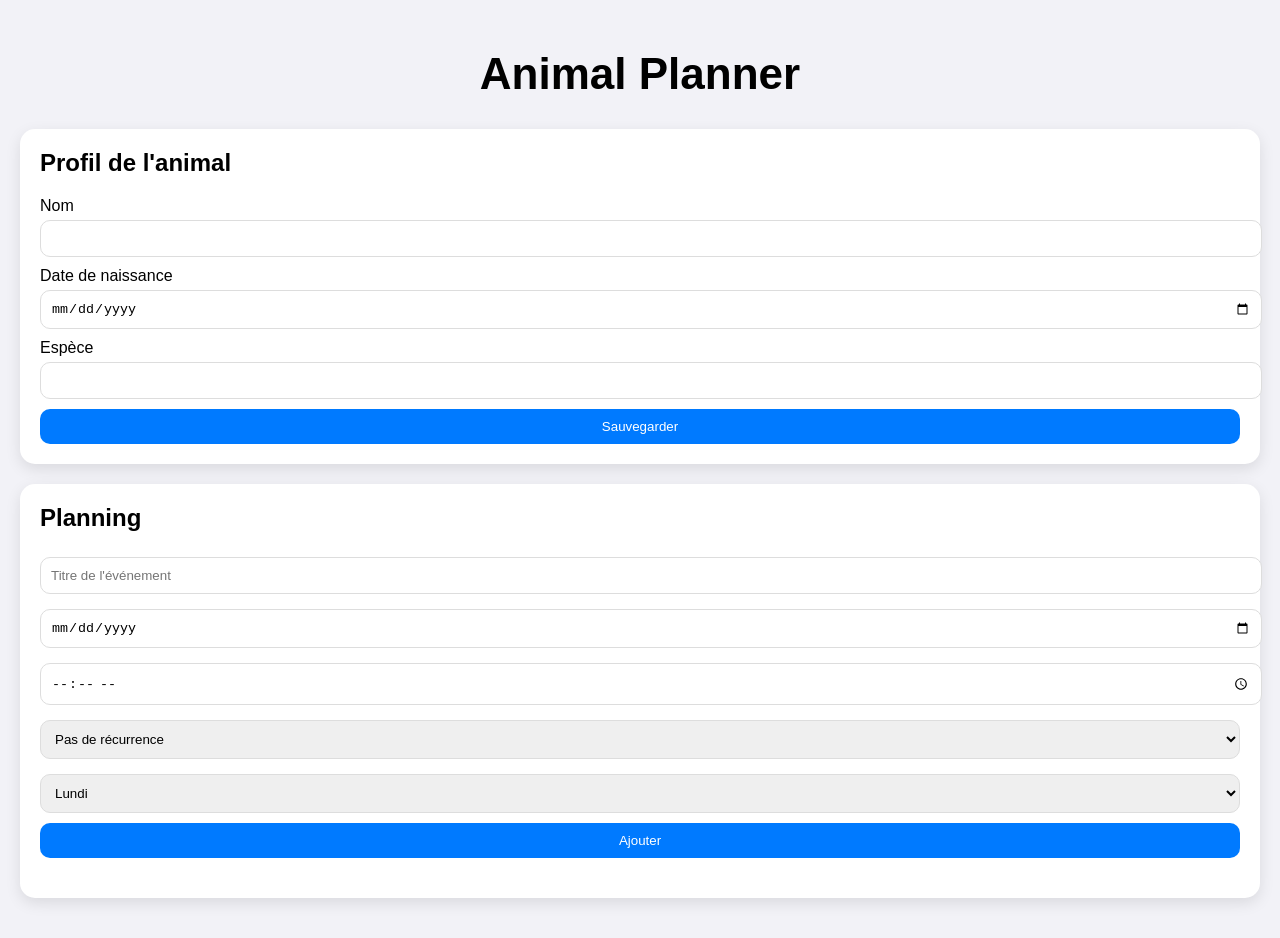
==== index.html @ fb33429a "Add files via upload" ====
<!DOCTYPE html>
<html lang="fr">
<head>
<meta charset="UTF-8">
<title>Animal Planner</title>
<link rel="stylesheet" href="style.css">
</head>

<body>

<header>
<h1>Animal Planner</h1>
</header>

<section class="profil">
<h2>Profil de l'animal</h2>

<label>Nom</label>
<input id="nom" type="text">

<label>Date de naissance</label>
<input id="naissance" type="date">

<label>Espèce</label>
<input id="espece" type="text">

<button onclick="saveProfil()">Sauvegarder</button>
</section>


<section class="calendar">
<h2>Planning</h2>

<div class="add-event">

<input id="titre" placeholder="Titre de l'événement">

<input id="date" type="date">

<input id="heure" type="time">

<select id="recurrence">
<option value="none">Pas de récurrence</option>
<option value="weekly">Toutes les semaines</option>
</select>

<select id="jour">
<option value="1">Lundi</option>
<option value="2">Mardi</option>
<option value="3">Mercredi</option>
<option value="4">Jeudi</option>
<option value="5">Vendredi</option>
<option value="6">Samedi</option>
<option value="0">Dimanche</option>
</select>

<button onclick="addEvent()">Ajouter</button>

</div>

<ul id="events"></ul>

</section>


<script>

let events = JSON.parse(localStorage.getItem("events")) || [];

function saveProfil(){

let profil = {
nom: document.getElementById("nom").value,
naissance: document.getElementById("naissance").value,
espece: document.getElementById("espece").value
}

localStorage.setItem("profil", JSON.stringify(profil));

alert("Profil sauvegardé");

}

function loadProfil(){

let profil = JSON.parse(localStorage.getItem("profil"));

if(!profil) return;

document.getElementById("nom").value = profil.nom;
document.getElementById("naissance").value = profil.naissance;
document.getElementById("espece").value = profil.espece;

}

function addEvent(){

let event = {
titre: document.getElementById("titre").value,
date: document.getElementById("date").value,
heure: document.getElementById("heure").value,
recurrence: document.getElementById("recurrence").value,
jour: document.getElementById("jour").value
}

events.push(event);

localStorage.setItem("events", JSON.stringify(events));

displayEvents();

}

function displayEvents(){

let list = document.getElementById("events");

list.innerHTML = "";

events.forEach(e => {

let li = document.createElement("li");

li.innerHTML = `
<strong>${e.titre}</strong><br>
${e.date} à ${e.heure}
`;

list.appendChild(li);

});

}

function checkNotifications(){

if(Notification.permission !== "granted"){
Notification.requestPermission();
}

setInterval(()=>{

let now = new Date();

events.forEach(e=>{

let eventDate = new Date(e.date + "T" + e.heure);

if(
now.getFullYear() === eventDate.getFullYear() &&
now.getMonth() === eventDate.getMonth() &&
now.getDate() === eventDate.getDate() &&
now.getHours() === eventDate.getHours() &&
now.getMinutes() === eventDate.getMinutes()
){

new Notification("Rappel",{
body: e.titre
});

}

});

},60000);

}

loadProfil();
displayEvents();
checkNotifications();

</script>

</body>
</html>
---- style.css ----
body{
font-family: -apple-system, BlinkMacSystemFont, sans-serif;
background:#f2f2f7;
margin:0;
padding:20px;
}

header{
text-align:center;
font-size:22px;
margin-bottom:20px;
}

section{
background:white;
padding:20px;
border-radius:15px;
margin-bottom:20px;
box-shadow:0 5px 15px rgba(0,0,0,0.1);
}

h2{
margin-top:0;
}

input, select{
width:100%;
padding:10px;
margin:5px 0 10px 0;
border-radius:10px;
border:1px solid #ddd;
}

button{
background:#007aff;
color:white;
border:none;
padding:10px;
border-radius:10px;
cursor:pointer;
width:100%;
}

button:hover{
background:#005fd1;
}

.calendar ul{
list-style:none;
padding:0;
}

.calendar li{
padding:10px;
border-bottom:1px solid #eee;
}

.calendar li:last-child{
border-bottom:none;
}

.add-event{
margin-bottom:20px;
}
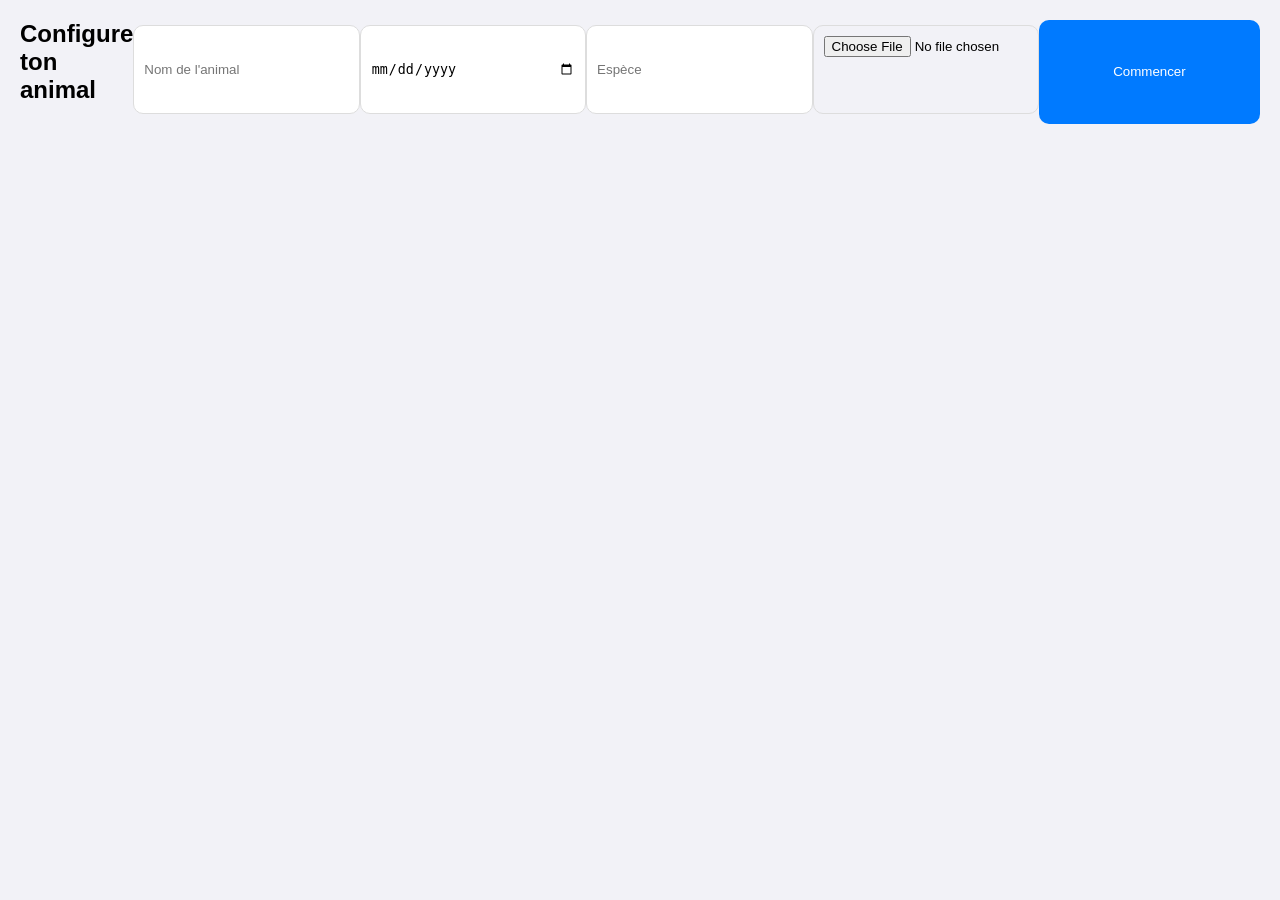
==== commit 4ec9808b: "Update index.html modif complète" ====
--- a/index.html
+++ b/index.html
@@ -1,176 +1,287 @@
 <!DOCTYPE html>
 <html lang="fr">
 <head>
+
 <meta charset="UTF-8">
-<title>Animal Planner</title>
+<meta name="viewport" content="width=device-width, initial-scale=1.0">
+
+<title>Pet Planner</title>
+
 <link rel="stylesheet" href="style.css">
+
 </head>
 
 <body>
 
+<div id="setup">
+
+<h2>Configure ton animal</h2>
+
+<input id="petName" placeholder="Nom de l'animal">
+
+<input id="petBirth" type="date">
+
+<input id="petType" placeholder="Espèce">
+
+<input id="petPhoto" type="file">
+
+<button onclick="savePet()">Commencer</button>
+
+</div>
+
+
+<div id="app">
+
 <header>
-<h1>Animal Planner</h1>
+
+<h1 id="petTitle"></h1>
+
+<img id="profilePic" onclick="openProfile()">
+
 </header>
 
-<section class="profil">
-<h2>Profil de l'animal</h2>
-
-<label>Nom</label>
-<input id="nom" type="text">
-
-<label>Date de naissance</label>
-<input id="naissance" type="date">
-
-<label>Espèce</label>
-<input id="espece" type="text">
-
-<button onclick="saveProfil()">Sauvegarder</button>
-</section>
-
-
-<section class="calendar">
-<h2>Planning</h2>
-
-<div class="add-event">
-
-<input id="titre" placeholder="Titre de l'événement">
-
-<input id="date" type="date">
-
-<input id="heure" type="time">
-
-<select id="recurrence">
-<option value="none">Pas de récurrence</option>
-<option value="weekly">Toutes les semaines</option>
-</select>
-
-<select id="jour">
-<option value="1">Lundi</option>
-<option value="2">Mardi</option>
-<option value="3">Mercredi</option>
-<option value="4">Jeudi</option>
-<option value="5">Vendredi</option>
-<option value="6">Samedi</option>
-<option value="0">Dimanche</option>
-</select>
-
-<button onclick="addEvent()">Ajouter</button>
-
-</div>
-
-<ul id="events"></ul>
-
-</section>
+
+<div class="calendarHeader">
+
+<button onclick="changeMonth(-1)">‹</button>
+
+<h2 id="monthTitle"></h2>
+
+<button onclick="changeMonth(1)">›</button>
+
+</div>
+
+
+<div id="calendar"></div>
+
+
+<div class="addEvent">
+
+<input id="eventTitle" placeholder="Titre">
+
+<input id="eventDate" type="date">
+
+<input id="eventTime" type="time">
+
+<button onclick="addEvent()">Ajouter événement</button>
+
+</div>
+
+
+<div id="profileModal">
+
+<h2>Profil</h2>
+
+<input id="editName">
+
+<input id="editBirth" type="date">
+
+<input id="editType">
+
+<input id="editPhoto" type="file">
+
+<button onclick="updateProfile()">Sauvegarder</button>
+
+<button onclick="closeProfile()">Fermer</button>
+
+</div>
+
+</div>
 
 
 <script>
 
-let events = JSON.parse(localStorage.getItem("events")) || [];
-
-function saveProfil(){
-
-let profil = {
-nom: document.getElementById("nom").value,
-naissance: document.getElementById("naissance").value,
-espece: document.getElementById("espece").value
-}
-
-localStorage.setItem("profil", JSON.stringify(profil));
-
-alert("Profil sauvegardé");
-
-}
-
-function loadProfil(){
-
-let profil = JSON.parse(localStorage.getItem("profil"));
-
-if(!profil) return;
-
-document.getElementById("nom").value = profil.nom;
-document.getElementById("naissance").value = profil.naissance;
-document.getElementById("espece").value = profil.espece;
+let events = JSON.parse(localStorage.getItem("events")) || []
+
+let currentDate = new Date()
+
+function savePet(){
+
+let file = document.getElementById("petPhoto").files[0]
+
+let reader = new FileReader()
+
+reader.onload = function(){
+
+let pet = {
+
+name: document.getElementById("petName").value,
+birth: document.getElementById("petBirth").value,
+type: document.getElementById("petType").value,
+photo: reader.result
+
+}
+
+localStorage.setItem("pet", JSON.stringify(pet))
+
+location.reload()
+
+}
+
+if(file) reader.readAsDataURL(file)
+
+}
+
+function loadPet(){
+
+let pet = JSON.parse(localStorage.getItem("pet"))
+
+if(!pet){
+
+document.getElementById("setup").style.display="flex"
+document.getElementById("app").style.display="none"
+
+return
+
+}
+
+document.getElementById("setup").style.display="none"
+document.getElementById("app").style.display="block"
+
+document.getElementById("petTitle").innerText = pet.name
+document.getElementById("profilePic").src = pet.photo
+
+}
+
+function openProfile(){
+
+let pet = JSON.parse(localStorage.getItem("pet"))
+
+document.getElementById("profileModal").style.display="flex"
+
+document.getElementById("editName").value = pet.name
+document.getElementById("editBirth").value = pet.birth
+document.getElementById("editType").value = pet.type
+
+}
+
+function closeProfile(){
+
+document.getElementById("profileModal").style.display="none"
+
+}
+
+function updateProfile(){
+
+let pet = JSON.parse(localStorage.getItem("pet"))
+
+pet.name = document.getElementById("editName").value
+pet.birth = document.getElementById("editBirth").value
+pet.type = document.getElementById("editType").value
+
+let file = document.getElementById("editPhoto").files[0]
+
+if(file){
+
+let reader = new FileReader()
+
+reader.onload = function(){
+
+pet.photo = reader.result
+
+localStorage.setItem("pet", JSON.stringify(pet))
+
+location.reload()
+
+}
+
+reader.readAsDataURL(file)
+
+}else{
+
+localStorage.setItem("pet", JSON.stringify(pet))
+
+location.reload()
+
+}
+
+}
+
+function generateCalendar(){
+
+let calendar = document.getElementById("calendar")
+
+calendar.innerHTML=""
+
+let year = currentDate.getFullYear()
+let month = currentDate.getMonth()
+
+let firstDay = new Date(year,month,1).getDay()
+let daysInMonth = new Date(year,month+1,0).getDate()
+
+document.getElementById("monthTitle").innerText =
+currentDate.toLocaleDateString("fr-FR",{month:"long",year:"numeric"})
+
+for(let i=0;i<firstDay;i++){
+
+let empty = document.createElement("div")
+
+calendar.appendChild(empty)
+
+}
+
+for(let d=1; d<=daysInMonth; d++){
+
+let day = document.createElement("div")
+
+day.className="day"
+
+let dateStr =
+year+"-"+String(month+1).padStart(2,"0")+"-"+String(d).padStart(2,"0")
+
+day.innerHTML="<span>"+d+"</span>"
+
+events
+.filter(e=>e.date===dateStr)
+.forEach(e=>{
+
+let ev = document.createElement("div")
+
+ev.className="event"
+
+ev.innerText=e.time+" "+e.title
+
+day.appendChild(ev)
+
+})
+
+calendar.appendChild(day)
+
+}
+
+}
+
+function changeMonth(n){
+
+currentDate.setMonth(currentDate.getMonth()+n)
+
+generateCalendar()
 
 }
 
 function addEvent(){
 
-let event = {
-titre: document.getElementById("titre").value,
-date: document.getElementById("date").value,
-heure: document.getElementById("heure").value,
-recurrence: document.getElementById("recurrence").value,
-jour: document.getElementById("jour").value
-}
-
-events.push(event);
-
-localStorage.setItem("events", JSON.stringify(events));
-
-displayEvents();
-
-}
-
-function displayEvents(){
-
-let list = document.getElementById("events");
-
-list.innerHTML = "";
-
-events.forEach(e => {
-
-let li = document.createElement("li");
-
-li.innerHTML = `
-<strong>${e.titre}</strong><br>
-${e.date} à ${e.heure}
-`;
-
-list.appendChild(li);
-
-});
-
-}
-
-function checkNotifications(){
-
-if(Notification.permission !== "granted"){
-Notification.requestPermission();
-}
-
-setInterval(()=>{
-
-let now = new Date();
-
-events.forEach(e=>{
-
-let eventDate = new Date(e.date + "T" + e.heure);
-
-if(
-now.getFullYear() === eventDate.getFullYear() &&
-now.getMonth() === eventDate.getMonth() &&
-now.getDate() === eventDate.getDate() &&
-now.getHours() === eventDate.getHours() &&
-now.getMinutes() === eventDate.getMinutes()
-){
-
-new Notification("Rappel",{
-body: e.titre
-});
-
-}
-
-});
-
-},60000);
-
-}
-
-loadProfil();
-displayEvents();
-checkNotifications();
+let event={
+
+title:document.getElementById("eventTitle").value,
+date:document.getElementById("eventDate").value,
+time:document.getElementById("eventTime").value
+
+}
+
+events.push(event)
+
+localStorage.setItem("events",JSON.stringify(events))
+
+generateCalendar()
+
+}
+
+loadPet()
+
+generateCalendar()
 
 </script>
 
 </body>
-</html>+</html>
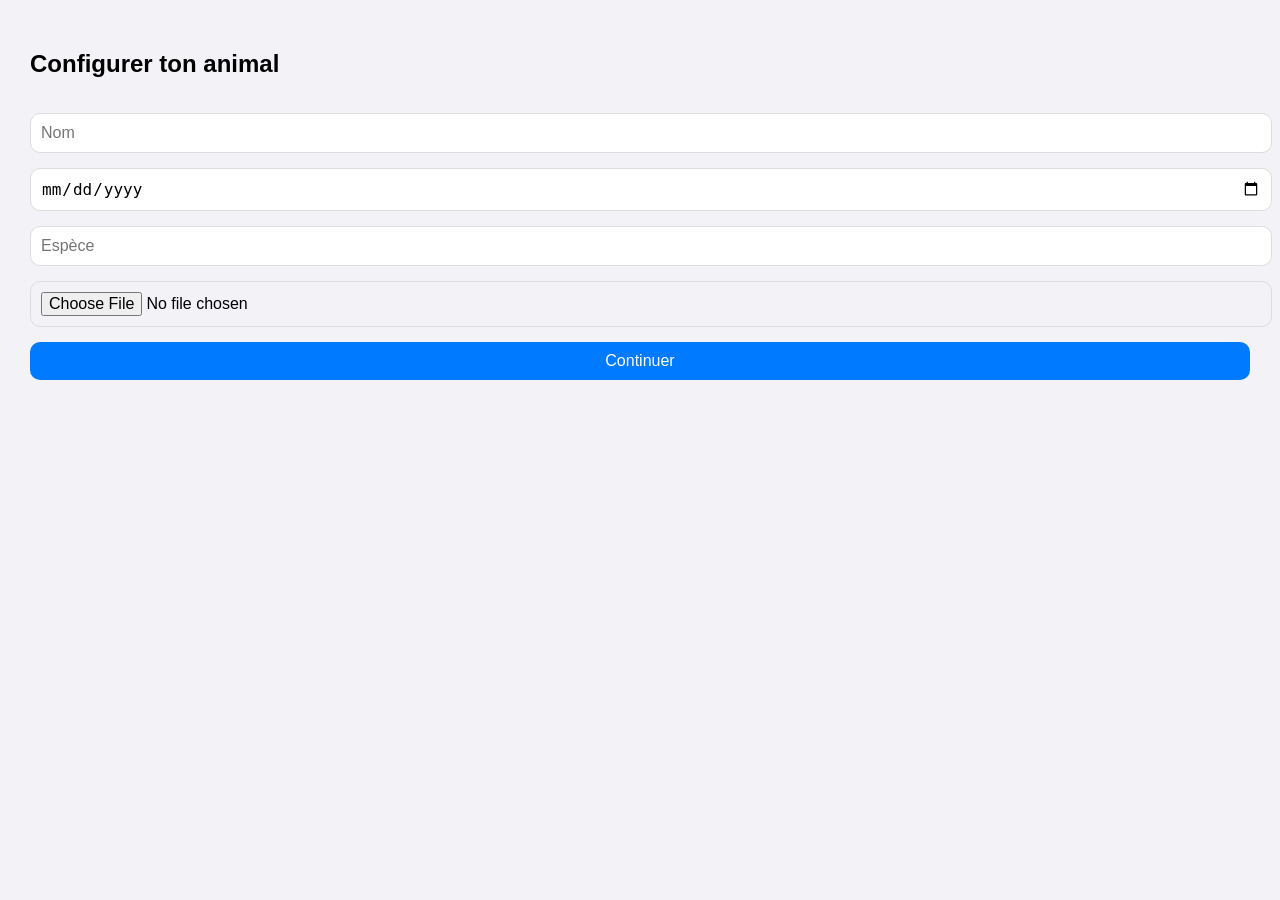
==== commit 84d0f850: "Update index.html modif 3" ====
--- a/index.html
+++ b/index.html
@@ -1,5 +1,6 @@
 <!DOCTYPE html>
 <html lang="fr">
+
 <head>
 
 <meta charset="UTF-8">
@@ -15,9 +16,9 @@
 
 <div id="setup">
 
-<h2>Configure ton animal</h2>
-
-<input id="petName" placeholder="Nom de l'animal">
+<h2>Configurer ton animal</h2>
+
+<input id="petName" placeholder="Nom">
 
 <input id="petBirth" type="date">
 
@@ -25,7 +26,7 @@
 
 <input id="petPhoto" type="file">
 
-<button onclick="savePet()">Commencer</button>
+<button onclick="savePet()">Continuer</button>
 
 </div>
 
@@ -43,11 +44,11 @@
 
 <div class="calendarHeader">
 
-<button onclick="changeMonth(-1)">‹</button>
+<button class="arrow" onclick="changeMonth(-1)">‹</button>
 
 <h2 id="monthTitle"></h2>
 
-<button onclick="changeMonth(1)">›</button>
+<button class="arrow" onclick="changeMonth(1)">›</button>
 
 </div>
 
@@ -55,15 +56,20 @@
 <div id="calendar"></div>
 
 
-<div class="addEvent">
-
-<input id="eventTitle" placeholder="Titre">
+<div class="eventCreator">
+
+<input id="eventTitle" placeholder="Titre de l'évènement">
 
 <input id="eventDate" type="date">
 
 <input id="eventTime" type="time">
 
-<button onclick="addEvent()">Ajouter événement</button>
+<select id="eventRepeat">
+<option value="none">Pas de récurrence</option>
+<option value="weekly">Chaque semaine</option>
+</select>
+
+<button onclick="addEvent()">Ajouter</button>
 
 </div>
 
@@ -105,14 +111,14 @@
 
 let pet = {
 
-name: document.getElementById("petName").value,
-birth: document.getElementById("petBirth").value,
-type: document.getElementById("petType").value,
+name: petName.value,
+birth: petBirth.value,
+type: petType.value,
 photo: reader.result
 
 }
 
-localStorage.setItem("pet", JSON.stringify(pet))
+localStorage.setItem("pet",JSON.stringify(pet))
 
 location.reload()
 
@@ -128,18 +134,17 @@
 
 if(!pet){
 
-document.getElementById("setup").style.display="flex"
-document.getElementById("app").style.display="none"
-
+setup.style.display="flex"
+app.style.display="none"
 return
 
 }
 
-document.getElementById("setup").style.display="none"
-document.getElementById("app").style.display="block"
-
-document.getElementById("petTitle").innerText = pet.name
-document.getElementById("profilePic").src = pet.photo
+setup.style.display="none"
+app.style.display="block"
+
+petTitle.innerText=pet.name
+profilePic.src=pet.photo
 
 }
 
@@ -147,17 +152,17 @@
 
 let pet = JSON.parse(localStorage.getItem("pet"))
 
-document.getElementById("profileModal").style.display="flex"
-
-document.getElementById("editName").value = pet.name
-document.getElementById("editBirth").value = pet.birth
-document.getElementById("editType").value = pet.type
+profileModal.style.display="flex"
+
+editName.value=pet.name
+editBirth.value=pet.birth
+editType.value=pet.type
 
 }
 
 function closeProfile(){
 
-document.getElementById("profileModal").style.display="none"
+profileModal.style.display="none"
 
 }
 
@@ -165,21 +170,21 @@
 
 let pet = JSON.parse(localStorage.getItem("pet"))
 
-pet.name = document.getElementById("editName").value
-pet.birth = document.getElementById("editBirth").value
-pet.type = document.getElementById("editType").value
-
-let file = document.getElementById("editPhoto").files[0]
+pet.name=editName.value
+pet.birth=editBirth.value
+pet.type=editType.value
+
+let file=editPhoto.files[0]
 
 if(file){
 
-let reader = new FileReader()
-
-reader.onload = function(){
-
-pet.photo = reader.result
-
-localStorage.setItem("pet", JSON.stringify(pet))
+let reader=new FileReader()
+
+reader.onload=function(){
+
+pet.photo=reader.result
+
+localStorage.setItem("pet",JSON.stringify(pet))
 
 location.reload()
 
@@ -189,7 +194,7 @@
 
 }else{
 
-localStorage.setItem("pet", JSON.stringify(pet))
+localStorage.setItem("pet",JSON.stringify(pet))
 
 location.reload()
 
@@ -199,43 +204,37 @@
 
 function generateCalendar(){
 
-let calendar = document.getElementById("calendar")
-
 calendar.innerHTML=""
 
-let year = currentDate.getFullYear()
-let month = currentDate.getMonth()
-
-let firstDay = new Date(year,month,1).getDay()
-let daysInMonth = new Date(year,month+1,0).getDate()
-
-document.getElementById("monthTitle").innerText =
-currentDate.toLocaleDateString("fr-FR",{month:"long",year:"numeric"})
+let year=currentDate.getFullYear()
+let month=currentDate.getMonth()
+
+let firstDay=new Date(year,month,1).getDay()
+let daysInMonth=new Date(year,month+1,0).getDate()
+
+monthTitle.innerText=currentDate.toLocaleDateString("fr-FR",{month:"long",year:"numeric"})
 
 for(let i=0;i<firstDay;i++){
 
-let empty = document.createElement("div")
-
+let empty=document.createElement("div")
 calendar.appendChild(empty)
 
 }
 
-for(let d=1; d<=daysInMonth; d++){
-
-let day = document.createElement("div")
-
+for(let d=1;d<=daysInMonth;d++){
+
+let day=document.createElement("div")
 day.className="day"
 
-let dateStr =
-year+"-"+String(month+1).padStart(2,"0")+"-"+String(d).padStart(2,"0")
+let dateStr=year+"-"+String(month+1).padStart(2,"0")+"-"+String(d).padStart(2,"0")
 
 day.innerHTML="<span>"+d+"</span>"
 
-events
-.filter(e=>e.date===dateStr)
-.forEach(e=>{
-
-let ev = document.createElement("div")
+events.forEach(e=>{
+
+if(e.date===dateStr || (e.repeat==="weekly" && new Date(dateStr).getDay()==new Date(e.date).getDay())){
+
+let ev=document.createElement("div")
 
 ev.className="event"
 
@@ -243,6 +242,8 @@
 
 day.appendChild(ev)
 
+}
+
 })
 
 calendar.appendChild(day)
@@ -263,9 +264,10 @@
 
 let event={
 
-title:document.getElementById("eventTitle").value,
-date:document.getElementById("eventDate").value,
-time:document.getElementById("eventTime").value
+title:eventTitle.value,
+date:eventDate.value,
+time:eventTime.value,
+repeat:eventRepeat.value
 
 }
 
@@ -277,9 +279,50 @@
 
 }
 
+function checkNotifications(){
+
+if(Notification.permission!=="granted"){
+
+Notification.requestPermission()
+
+}
+
+setInterval(()=>{
+
+let now=new Date()
+
+events.forEach(e=>{
+
+let eventDate=new Date(e.date+"T"+e.time)
+
+if(
+
+now.getHours()===eventDate.getHours() &&
+now.getMinutes()===eventDate.getMinutes() &&
+(now.toISOString().slice(0,10)===e.date ||
+(e.repeat==="weekly" && now.getDay()===eventDate.getDay()))
+
+){
+
+new Notification("Rappel",{
+
+body:e.title
+
+})
+
+}
+
+})
+
+},60000)
+
+}
+
 loadPet()
 
 generateCalendar()
+
+checkNotifications()
 
 </script>
 
--- a/style.css
+++ b/style.css
@@ -1,64 +1,134 @@
 body{
-font-family: -apple-system, BlinkMacSystemFont, sans-serif;
+
+margin:0;
+font-family:-apple-system,BlinkMacSystemFont,sans-serif;
 background:#f2f2f7;
-margin:0;
-padding:20px;
+
 }
 
 header{
-text-align:center;
-font-size:22px;
-margin-bottom:20px;
+
+display:flex;
+justify-content:space-between;
+align-items:center;
+padding:15px;
+background:white;
+box-shadow:0 2px 10px rgba(0,0,0,0.05);
+
 }
 
-section{
-background:white;
-padding:20px;
-border-radius:15px;
-margin-bottom:20px;
-box-shadow:0 5px 15px rgba(0,0,0,0.1);
+h1{
+
+font-size:20px;
+margin:0;
+
 }
 
-h2{
-margin-top:0;
+#profilePic{
+
+width:40px;
+height:40px;
+border-radius:50%;
+object-fit:cover;
+
 }
 
-input, select{
+.calendarHeader{
+
+display:flex;
+justify-content:space-between;
+align-items:center;
+padding:10px 20px;
+
+}
+
+#calendar{
+
+display:grid;
+grid-template-columns:repeat(7,1fr);
+gap:5px;
+padding:10px;
+
+}
+
+.day{
+
+background:white;
+border-radius:10px;
+min-height:80px;
+padding:5px;
+font-size:12px;
+
+}
+
+.day span{
+
+font-weight:bold;
+
+}
+
+.event{
+
+background:#007aff;
+color:white;
+border-radius:6px;
+padding:2px 4px;
+margin-top:3px;
+font-size:10px;
+
+}
+
+.addEvent{
+
+position:fixed;
+bottom:0;
+left:0;
+right:0;
+background:white;
+padding:10px;
+box-shadow:0 -3px 10px rgba(0,0,0,0.1);
+
+}
+
+input,button{
+
 width:100%;
 padding:10px;
-margin:5px 0 10px 0;
+margin-top:5px;
 border-radius:10px;
 border:1px solid #ddd;
+font-size:16px;
+
 }
 
 button{
+
 background:#007aff;
 color:white;
 border:none;
-padding:10px;
-border-radius:10px;
-cursor:pointer;
-width:100%;
+
 }
 
-button:hover{
-background:#005fd1;
+#setup{
+
+display:flex;
+flex-direction:column;
+gap:10px;
+padding:30px;
+
 }
 
-.calendar ul{
-list-style:none;
-padding:0;
+#profileModal{
+
+position:fixed;
+top:0;
+left:0;
+right:0;
+bottom:0;
+background:white;
+display:none;
+flex-direction:column;
+padding:30px;
+gap:10px;
+
 }
-
-.calendar li{
-padding:10px;
-border-bottom:1px solid #eee;
-}
-
-.calendar li:last-child{
-border-bottom:none;
-}
-
-.add-event{
-margin-bottom:20px;
-}
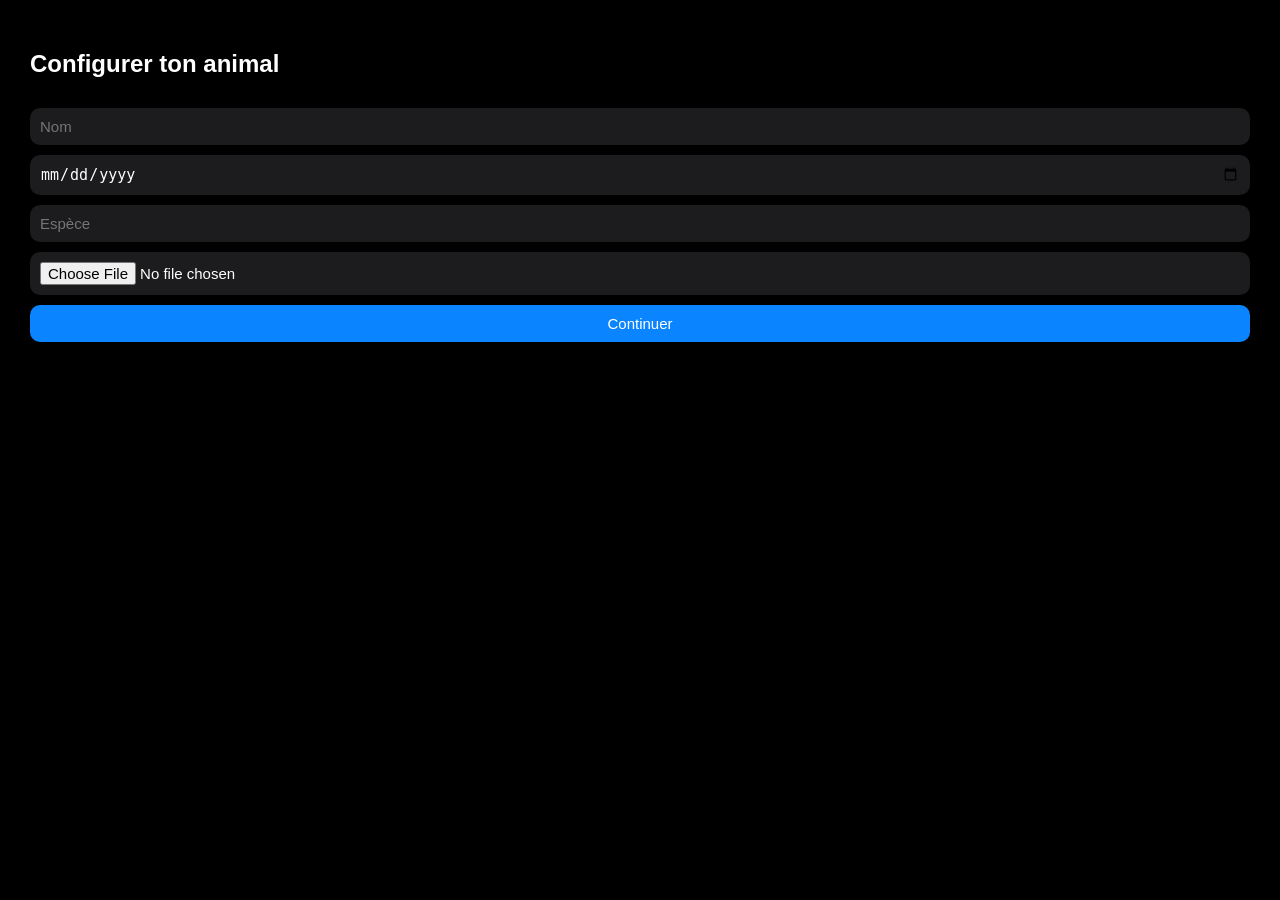
==== commit 1c73aab7: "Update index.html modif 4" ====
--- a/index.html
+++ b/index.html
@@ -37,8 +37,14 @@
 
 <h1 id="petTitle"></h1>
 
+<div class="profileBox">
+
 <img id="profilePic" onclick="openProfile()">
 
+<button id="addButton" onclick="toggleEventForm()">+</button>
+
+</div>
+
 </header>
 
 
@@ -56,9 +62,9 @@
 <div id="calendar"></div>
 
 
-<div class="eventCreator">
-
-<input id="eventTitle" placeholder="Titre de l'évènement">
+<div id="eventCreator">
+
+<input id="eventTitle" placeholder="Titre">
 
 <input id="eventDate" type="date">
 
@@ -98,13 +104,11 @@
 <script>
 
 let events = JSON.parse(localStorage.getItem("events")) || []
-
 let currentDate = new Date()
 
 function savePet(){
 
-let file = document.getElementById("petPhoto").files[0]
-
+let file = petPhoto.files[0]
 let reader = new FileReader()
 
 reader.onload = function(){
@@ -118,8 +122,7 @@
 
 }
 
-localStorage.setItem("pet",JSON.stringify(pet))
-
+localStorage.setItem("pet", JSON.stringify(pet))
 location.reload()
 
 }
@@ -174,31 +177,52 @@
 pet.birth=editBirth.value
 pet.type=editType.value
 
-let file=editPhoto.files[0]
-
-if(file){
-
-let reader=new FileReader()
-
-reader.onload=function(){
-
-pet.photo=reader.result
-
-localStorage.setItem("pet",JSON.stringify(pet))
-
+localStorage.setItem("pet", JSON.stringify(pet))
 location.reload()
 
 }
 
-reader.readAsDataURL(file)
+function toggleEventForm(){
+
+let form = document.getElementById("eventCreator")
+
+if(form.style.display==="flex"){
+
+form.style.display="none"
 
 }else{
 
-localStorage.setItem("pet",JSON.stringify(pet))
-
-location.reload()
-
-}
+form.style.display="flex"
+
+}
+
+}
+
+function addEvent(){
+
+let title=eventTitle.value
+let date=eventDate.value
+let time=eventTime.value
+let repeat=eventRepeat.value
+
+let exists = events.find(e=> e.date===date && e.time===time)
+
+if(exists){
+
+alert("Un évènement est déjà programmé le "+date+" à "+time)
+return
+
+}
+
+let event={title,date,time,repeat}
+
+events.push(event)
+
+localStorage.setItem("events",JSON.stringify(events))
+
+generateCalendar()
+
+eventCreator.style.display="none"
 
 }
 
@@ -216,12 +240,11 @@
 
 for(let i=0;i<firstDay;i++){
 
-let empty=document.createElement("div")
-calendar.appendChild(empty)
-
-}
-
-for(let d=1;d<=daysInMonth;d++){
+calendar.appendChild(document.createElement("div"))
+
+}
+
+for(let d=1; d<=daysInMonth; d++){
 
 let day=document.createElement("div")
 day.className="day"
@@ -232,7 +255,7 @@
 
 events.forEach(e=>{
 
-if(e.date===dateStr || (e.repeat==="weekly" && new Date(dateStr).getDay()==new Date(e.date).getDay())){
+if(e.date===dateStr){
 
 let ev=document.createElement("div")
 
@@ -255,25 +278,6 @@
 function changeMonth(n){
 
 currentDate.setMonth(currentDate.getMonth()+n)
-
-generateCalendar()
-
-}
-
-function addEvent(){
-
-let event={
-
-title:eventTitle.value,
-date:eventDate.value,
-time:eventTime.value,
-repeat:eventRepeat.value
-
-}
-
-events.push(event)
-
-localStorage.setItem("events",JSON.stringify(events))
 
 generateCalendar()
 
@@ -299,8 +303,7 @@
 
 now.getHours()===eventDate.getHours() &&
 now.getMinutes()===eventDate.getMinutes() &&
-(now.toISOString().slice(0,10)===e.date ||
-(e.repeat==="weekly" && now.getDay()===eventDate.getDay()))
+now.toISOString().slice(0,10)===e.date
 
 ){
 
@@ -319,9 +322,7 @@
 }
 
 loadPet()
-
 generateCalendar()
-
 checkNotifications()
 
 </script>
--- a/style.css
+++ b/style.css
@@ -2,7 +2,8 @@
 
 margin:0;
 font-family:-apple-system,BlinkMacSystemFont,sans-serif;
-background:#f2f2f7;
+background:#000;
+color:#fff;
 
 }
 
@@ -12,33 +13,56 @@
 justify-content:space-between;
 align-items:center;
 padding:15px;
-background:white;
-box-shadow:0 2px 10px rgba(0,0,0,0.05);
 
 }
 
 h1{
 
 font-size:20px;
-margin:0;
+font-weight:600;
 
 }
 
 #profilePic{
 
-width:40px;
-height:40px;
+width:38px;
+height:38px;
 border-radius:50%;
 object-fit:cover;
+border:2px solid #333;
 
 }
 
 .calendarHeader{
 
 display:flex;
-justify-content:space-between;
+justify-content:center;
 align-items:center;
-padding:10px 20px;
+gap:20px;
+margin-bottom:10px;
+
+}
+
+.arrow{
+
+background:none;
+border:none;
+color:#888;
+font-size:18px;
+cursor:pointer;
+
+}
+
+.arrow:hover{
+
+color:#fff;
+
+}
+
+#monthTitle{
+
+font-size:18px;
+font-weight:500;
 
 }
 
@@ -46,66 +70,71 @@
 
 display:grid;
 grid-template-columns:repeat(7,1fr);
-gap:5px;
+gap:6px;
 padding:10px;
 
 }
 
 .day{
 
-background:white;
-border-radius:10px;
-min-height:80px;
-padding:5px;
+background:#111;
+border-radius:12px;
+padding:6px;
+min-height:75px;
 font-size:12px;
 
 }
 
 .day span{
 
-font-weight:bold;
+font-weight:600;
+font-size:13px;
 
 }
 
 .event{
 
-background:#007aff;
-color:white;
+background:#0a84ff;
 border-radius:6px;
-padding:2px 4px;
-margin-top:3px;
+padding:2px 5px;
 font-size:10px;
+margin-top:4px;
 
 }
 
-.addEvent{
+.eventCreator{
 
 position:fixed;
 bottom:0;
 left:0;
 right:0;
-background:white;
+background:#111;
 padding:10px;
-box-shadow:0 -3px 10px rgba(0,0,0,0.1);
+display:flex;
+flex-direction:column;
+gap:6px;
 
 }
 
-input,button{
+input,select{
 
-width:100%;
+background:#1c1c1e;
+border:none;
+border-radius:10px;
 padding:10px;
-margin-top:5px;
-border-radius:10px;
-border:1px solid #ddd;
-font-size:16px;
+color:white;
+font-size:15px;
 
 }
 
 button{
 
-background:#007aff;
+background:#0a84ff;
+border:none;
+border-radius:10px;
+padding:10px;
 color:white;
-border:none;
+font-size:15px;
 
 }
 
@@ -125,7 +154,7 @@
 left:0;
 right:0;
 bottom:0;
-background:white;
+background:#000;
 display:none;
 flex-direction:column;
 padding:30px;
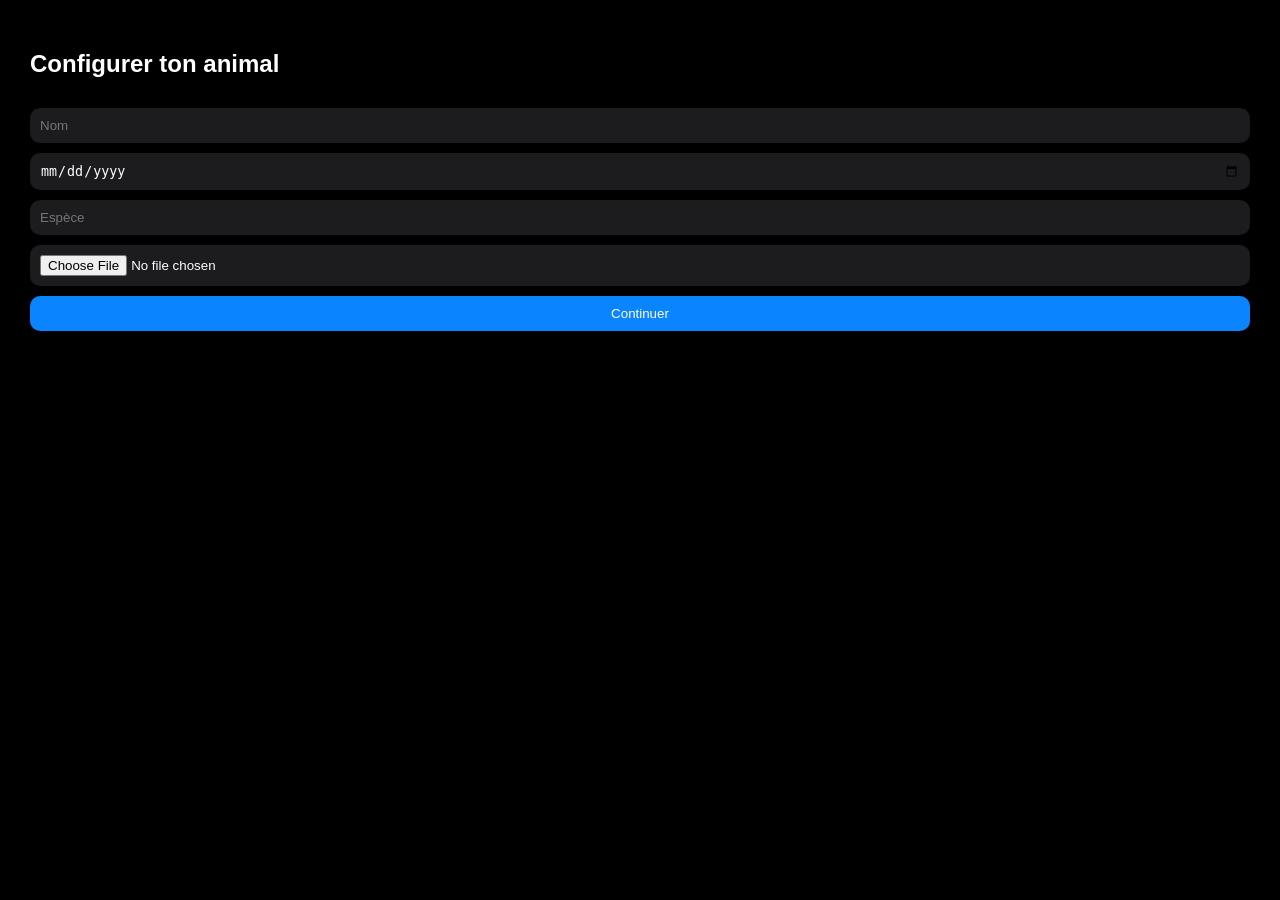
==== commit c0971f42: "Update index.html modif 5" ====
--- a/index.html
+++ b/index.html
@@ -37,32 +37,31 @@
 
 <h1 id="petTitle"></h1>
 
-<div class="profileBox">
-
 <img id="profilePic" onclick="openProfile()">
 
-<button id="addButton" onclick="toggleEventForm()">+</button>
+</header>
+
+
+<div class="calendarHeader">
+
+<button class="arrow" onclick="changeMonth(-1)">‹</button>
+
+<h2 id="monthTitle"></h2>
+
+<button class="arrow" onclick="changeMonth(1)">›</button>
 
 </div>
 
-</header>
-
-
-<div class="calendarHeader">
-
-<button class="arrow" onclick="changeMonth(-1)">‹</button>
-
-<h2 id="monthTitle"></h2>
-
-<button class="arrow" onclick="changeMonth(1)">›</button>
-
-</div>
-
 
 <div id="calendar"></div>
 
 
-<div id="eventCreator">
+<button id="addButton" onclick="openEventModal()">+</button>
+
+
+<div id="eventModal">
+
+<h2>Nouvel évènement</h2>
 
 <input id="eventTitle" placeholder="Titre">
 
@@ -71,11 +70,14 @@
 <input id="eventTime" type="time">
 
 <select id="eventRepeat">
+
 <option value="none">Pas de récurrence</option>
 <option value="weekly">Chaque semaine</option>
+
 </select>
 
 <button onclick="addEvent()">Ajouter</button>
+<button onclick="closeEventModal()">Annuler</button>
 
 </div>
 
@@ -93,7 +95,6 @@
 <input id="editPhoto" type="file">
 
 <button onclick="updateProfile()">Sauvegarder</button>
-
 <button onclick="closeProfile()">Fermer</button>
 
 </div>
@@ -104,7 +105,10 @@
 <script>
 
 let events = JSON.parse(localStorage.getItem("events")) || []
+
 let currentDate = new Date()
+
+
 
 function savePet(){
 
@@ -123,6 +127,7 @@
 }
 
 localStorage.setItem("pet", JSON.stringify(pet))
+
 location.reload()
 
 }
@@ -130,6 +135,8 @@
 if(file) reader.readAsDataURL(file)
 
 }
+
+
 
 function loadPet(){
 
@@ -151,6 +158,8 @@
 
 }
 
+
+
 function openProfile(){
 
 let pet = JSON.parse(localStorage.getItem("pet"))
@@ -163,11 +172,15 @@
 
 }
 
+
+
 function closeProfile(){
 
 profileModal.style.display="none"
 
 }
+
+
 
 function updateProfile(){
 
@@ -178,25 +191,28 @@
 pet.type=editType.value
 
 localStorage.setItem("pet", JSON.stringify(pet))
+
 location.reload()
 
 }
 
-function toggleEventForm(){
-
-let form = document.getElementById("eventCreator")
-
-if(form.style.display==="flex"){
-
-form.style.display="none"
-
-}else{
-
-form.style.display="flex"
-
-}
-
-}
+
+
+function openEventModal(){
+
+eventModal.style.display="flex"
+
+}
+
+
+
+function closeEventModal(){
+
+eventModal.style.display="none"
+
+}
+
+
 
 function addEvent(){
 
@@ -214,7 +230,14 @@
 
 }
 
-let event={title,date,time,repeat}
+let event={
+
+title,
+date,
+time,
+repeat
+
+}
 
 events.push(event)
 
@@ -222,9 +245,27 @@
 
 generateCalendar()
 
-eventCreator.style.display="none"
-
-}
+closeEventModal()
+
+}
+
+
+
+function deleteEvent(index){
+
+if(confirm("Supprimer cet évènement ?")){
+
+events.splice(index,1)
+
+localStorage.setItem("events",JSON.stringify(events))
+
+generateCalendar()
+
+}
+
+}
+
+
 
 function generateCalendar(){
 
@@ -244,6 +285,8 @@
 
 }
 
+
+
 for(let d=1; d<=daysInMonth; d++){
 
 let day=document.createElement("div")
@@ -253,9 +296,36 @@
 
 day.innerHTML="<span>"+d+"</span>"
 
-events.forEach(e=>{
-
-if(e.date===dateStr){
+
+events.forEach((e,index)=>{
+
+let eventDate=new Date(e.date)
+
+let currentDay=new Date(dateStr)
+
+
+let show=false
+
+
+if(e.repeat==="none"){
+
+if(e.date===dateStr) show=true
+
+}
+
+
+if(e.repeat==="weekly"){
+
+if(currentDay.getDay()===eventDate.getDay() && currentDay>=eventDate){
+
+show=true
+
+}
+
+}
+
+
+if(show){
 
 let ev=document.createElement("div")
 
@@ -263,18 +333,23 @@
 
 ev.innerText=e.time+" "+e.title
 
+ev.onclick=()=>deleteEvent(index)
+
 day.appendChild(ev)
 
 }
 
 })
 
+
 calendar.appendChild(day)
 
 }
 
 }
 
+
+
 function changeMonth(n){
 
 currentDate.setMonth(currentDate.getMonth()+n)
@@ -282,6 +357,8 @@
 generateCalendar()
 
 }
+
+
 
 function checkNotifications(){
 
@@ -303,7 +380,7 @@
 
 now.getHours()===eventDate.getHours() &&
 now.getMinutes()===eventDate.getMinutes() &&
-now.toISOString().slice(0,10)===e.date
+now.getDay()===eventDate.getDay()
 
 ){
 
@@ -321,8 +398,12 @@
 
 }
 
+
+
 loadPet()
+
 generateCalendar()
+
 checkNotifications()
 
 </script>
--- a/style.css
+++ b/style.css
@@ -3,7 +3,7 @@
 margin:0;
 font-family:-apple-system,BlinkMacSystemFont,sans-serif;
 background:#000;
-color:#fff;
+color:white;
 
 }
 
@@ -16,10 +16,12 @@
 
 }
 
-h1{
+.profileBox{
 
-font-size:20px;
-font-weight:600;
+display:flex;
+flex-direction:column;
+align-items:center;
+gap:6px;
 
 }
 
@@ -29,7 +31,19 @@
 height:38px;
 border-radius:50%;
 object-fit:cover;
-border:2px solid #333;
+
+}
+
+#addButton{
+
+width:26px;
+height:26px;
+border-radius:50%;
+border:none;
+background:#0a84ff;
+color:white;
+font-size:18px;
+cursor:pointer;
 
 }
 
@@ -38,8 +52,7 @@
 display:flex;
 justify-content:center;
 align-items:center;
-gap:20px;
-margin-bottom:10px;
+gap:15px;
 
 }
 
@@ -49,20 +62,6 @@
 border:none;
 color:#888;
 font-size:18px;
-cursor:pointer;
-
-}
-
-.arrow:hover{
-
-color:#fff;
-
-}
-
-#monthTitle{
-
-font-size:18px;
-font-weight:500;
 
 }
 
@@ -78,17 +77,16 @@
 .day{
 
 background:#111;
-border-radius:12px;
+border-radius:10px;
 padding:6px;
-min-height:75px;
+min-height:70px;
 font-size:12px;
 
 }
 
 .day span{
 
-font-weight:600;
-font-size:13px;
+font-weight:bold;
 
 }
 
@@ -102,17 +100,12 @@
 
 }
 
-.eventCreator{
+#eventCreator{
 
-position:fixed;
-bottom:0;
-left:0;
-right:0;
-background:#111;
-padding:10px;
-display:flex;
+display:none;
 flex-direction:column;
-gap:6px;
+gap:8px;
+padding:20px;
 
 }
 
@@ -123,7 +116,6 @@
 border-radius:10px;
 padding:10px;
 color:white;
-font-size:15px;
 
 }
 
@@ -134,7 +126,6 @@
 border-radius:10px;
 padding:10px;
 color:white;
-font-size:15px;
 
 }
 
